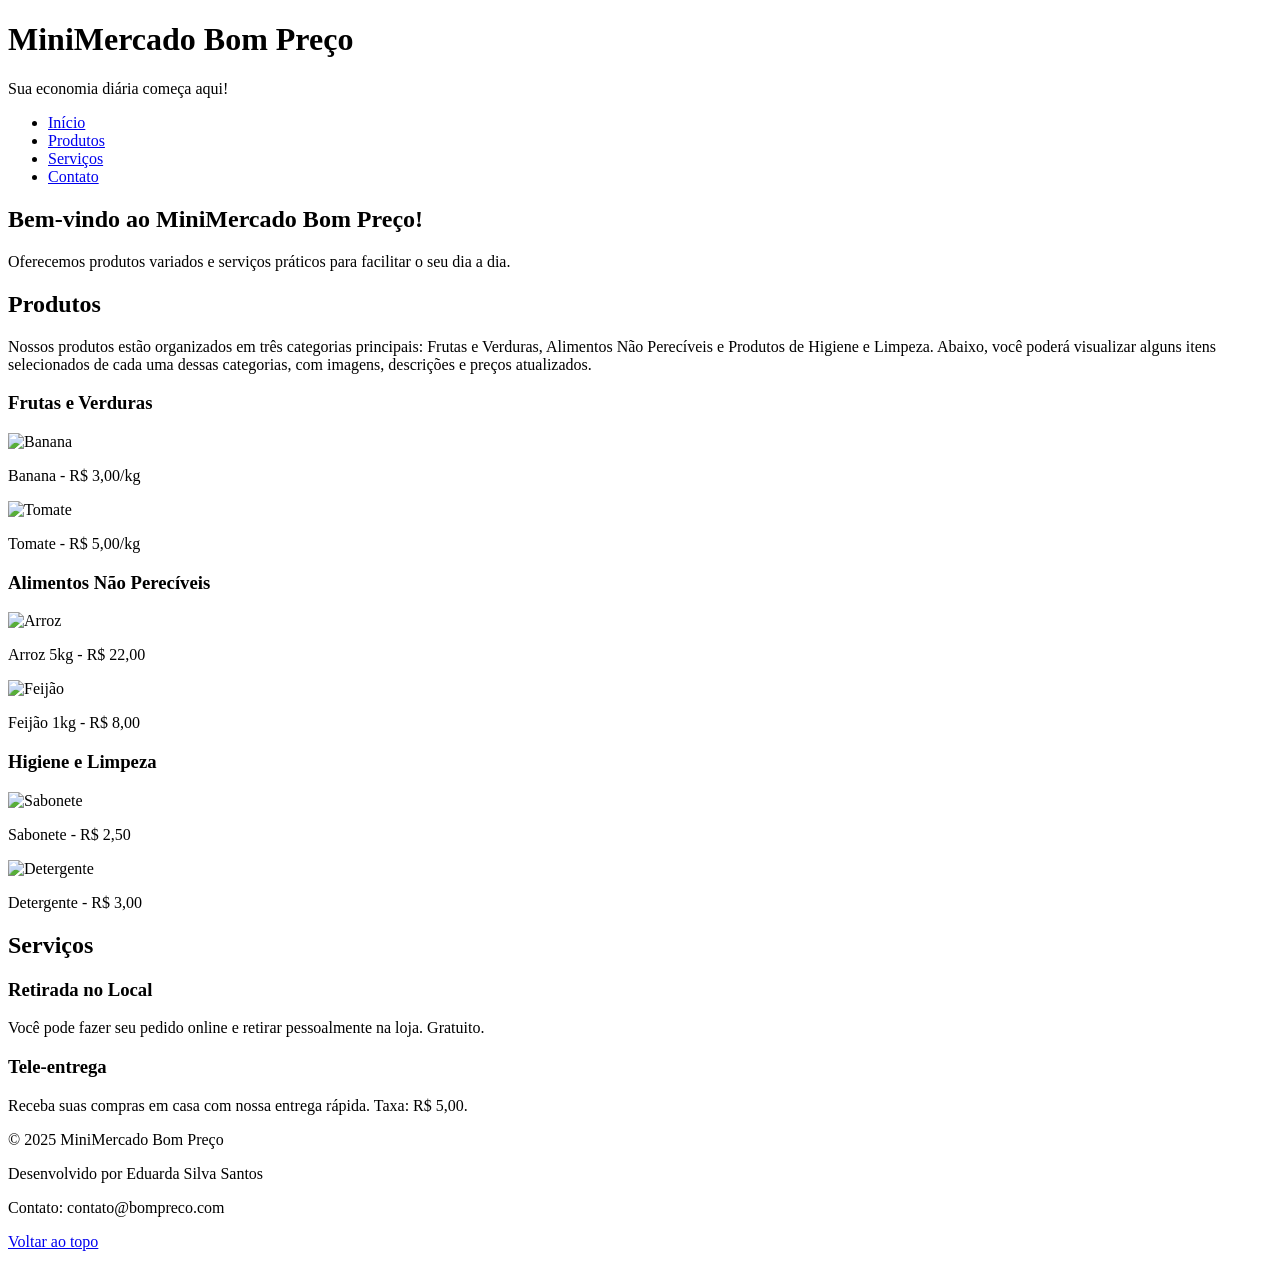
==== index.html @ d3edf09d "ok" ====
<!DOCTYPE html>
<html lang="pt-BR">

<head>
    <meta charset="UTF-8">
    <title>MiniMercado Bom Preço</title>
</head>

<body>
    <!-- Cabeçalho -->
    <header>
        <h1>MiniMercado Bom Preço</h1>
        <p>Sua economia diária começa aqui!</p>
        <nav>
            <ul>
                <li><a href="#inicio">Início</a></li>
                <li><a href="#produtos">Produtos</a></li>
                <li><a href="#servicos">Serviços</a></li>
                <li><a href="#contato">Contato</a></li>
            </ul>
        </nav>
    </header>

    <!-- Corpo -->
    <main>
        <section id="inicio">
            <h2>Bem-vindo ao MiniMercado Bom Preço!</h2>
            <p>Oferecemos produtos variados e serviços práticos para facilitar o seu dia a dia.</p>
        </section>

        <section id="produtos">
            <h2>Produtos</h2>
            <p>Nossos produtos estão organizados em três categorias principais: Frutas e Verduras, Alimentos Não
                Perecíveis e Produtos de Higiene e Limpeza. Abaixo, você poderá visualizar alguns itens selecionados de
                cada uma dessas categorias, com imagens, descrições e preços atualizados.</p>

            <h3>Frutas e Verduras</h3>
            <div>
                <img src="img/banana.jpg" alt="Banana" width="150">
                <p>Banana - R$ 3,00/kg</p>
            </div>
            <div>
                <img src="img/tomate.jpg" alt="Tomate" width="150">
                <p>Tomate - R$ 5,00/kg</p>
            </div>

            <h3>Alimentos Não Perecíveis</h3>
            <div>
                <img src="img/arroz.jpg" alt="Arroz" width="150">
                <p>Arroz 5kg - R$ 22,00</p>
            </div>
            <div>
                <img src="img/feijao.jpg" alt="Feijão" width="150">
                <p>Feijão 1kg - R$ 8,00</p>
            </div>

            <h3>Higiene e Limpeza</h3>
            <div>
                <img src="img/sabonete.jpg" alt="Sabonete" width="150">
                <p>Sabonete - R$ 2,50</p>
            </div>
            <div>
                <img src="img/detergente.jpg" alt="Detergente" width="150">
                <p>Detergente - R$ 3,00</p>
            </div>
        </section>

        <section id="servicos">
            <h2>Serviços</h2>
            <div>
                <h3>Retirada no Local</h3>
                <p>Você pode fazer seu pedido online e retirar pessoalmente na loja. Gratuito.</p>
            </div>
            <div>
                <h3>Tele-entrega</h3>
                <p>Receba suas compras em casa com nossa entrega rápida. Taxa: R$ 5,00.</p>
            </div>
        </section>
    </main>

    <!-- Rodapé -->
    <footer id="contato">
        <p>© 2025 MiniMercado Bom Preço</p>
        <p>Desenvolvido por Eduarda Silva Santos</p>
        <p>Contato: contato@bompreco.com</p>
        <p><a href="#inicio">Voltar ao topo</a></p>
    </footer>
</body>

</html>
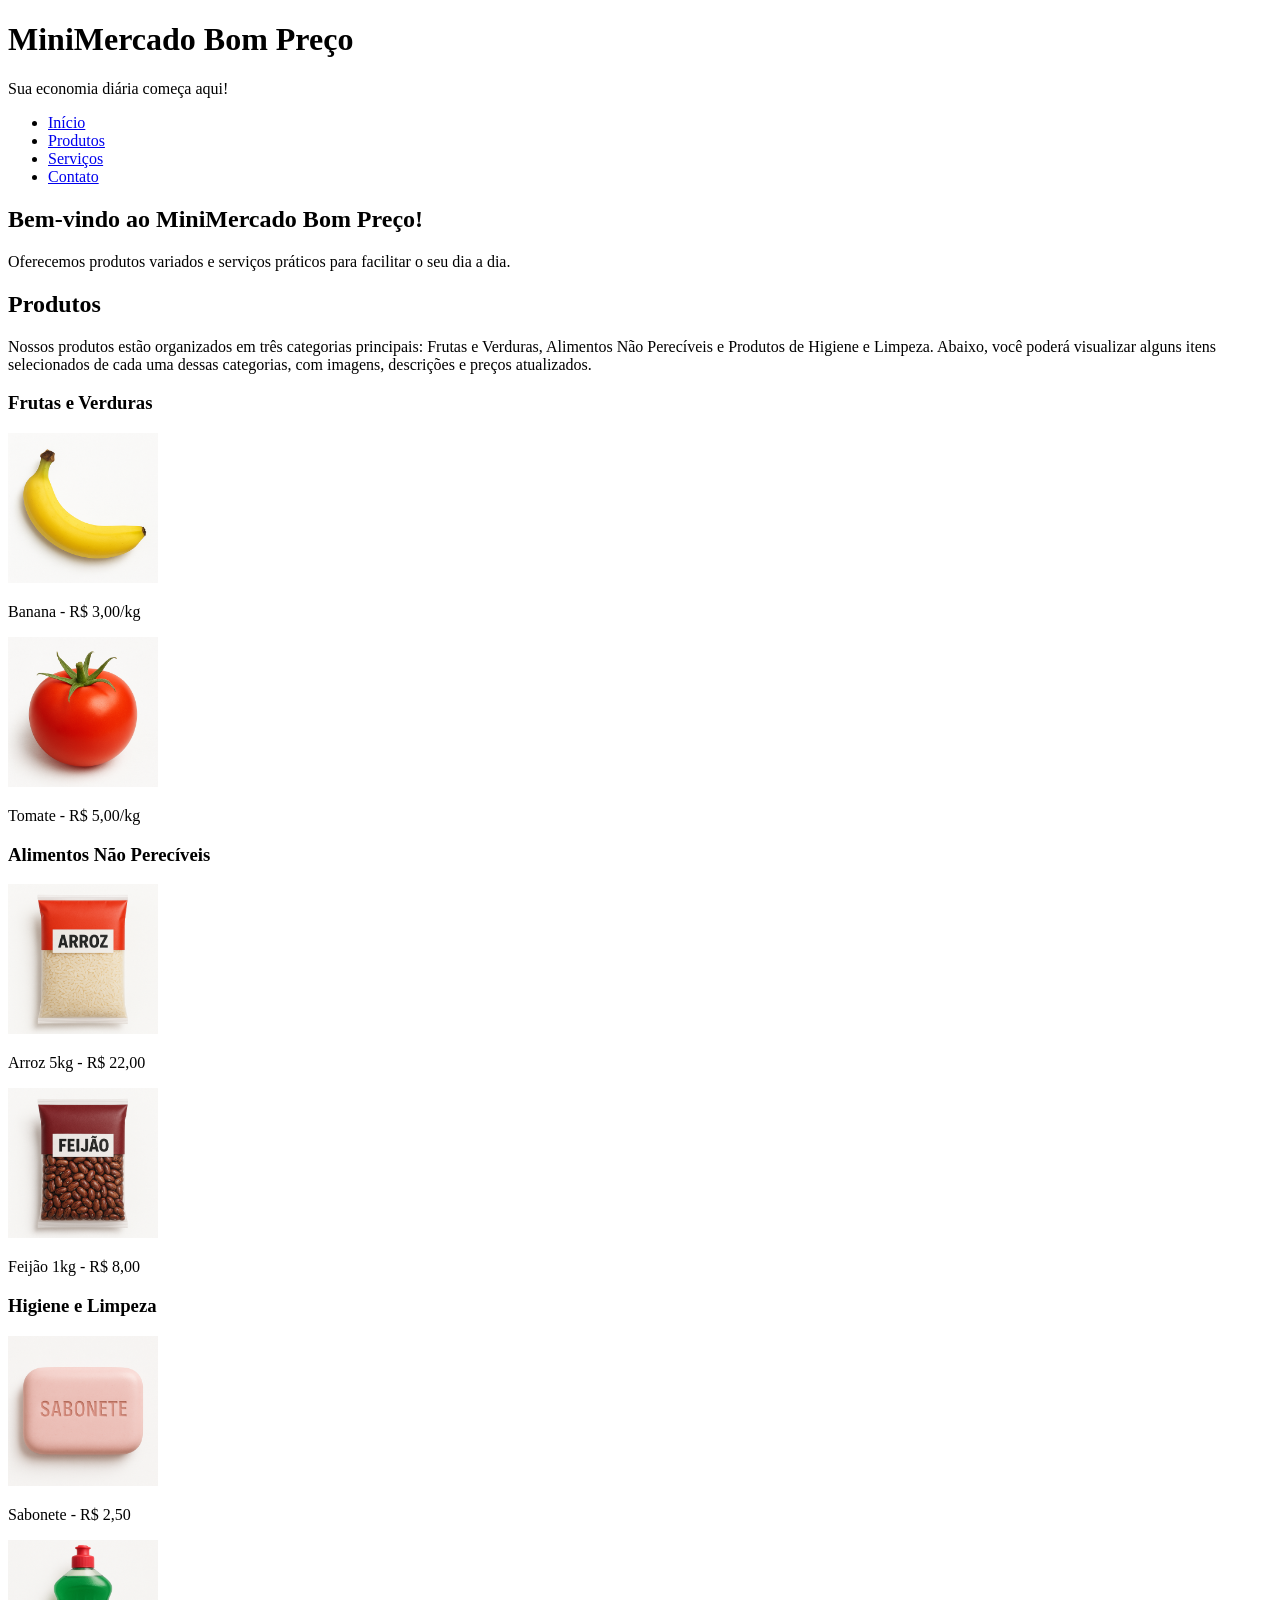
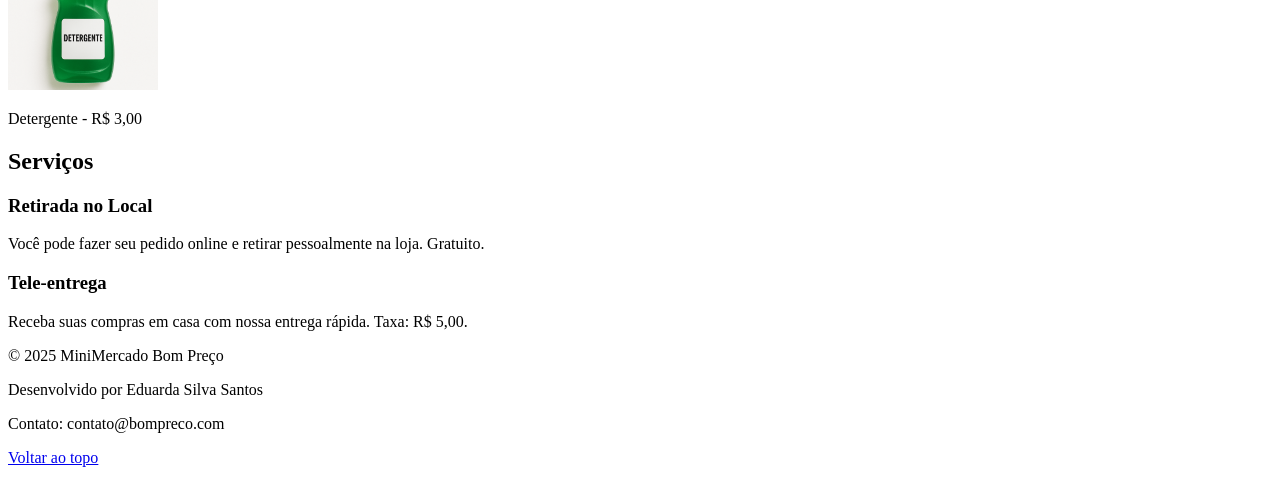
==== commit b4232ad2: "img add" ====
--- a/index.html
+++ b/index.html
@@ -36,31 +36,31 @@
 
             <h3>Frutas e Verduras</h3>
             <div>
-                <img src="img/banana.jpg" alt="Banana" width="150">
+                <img src="img\banana.png" alt="Banana" width="150">
                 <p>Banana - R$ 3,00/kg</p>
             </div>
             <div>
-                <img src="img/tomate.jpg" alt="Tomate" width="150">
+                <img src="img\tomate.png" alt="Tomate" width="150">
                 <p>Tomate - R$ 5,00/kg</p>
             </div>
 
             <h3>Alimentos Não Perecíveis</h3>
             <div>
-                <img src="img/arroz.jpg" alt="Arroz" width="150">
+                <img src="img\arroz.png" alt="Arroz" width="150">
                 <p>Arroz 5kg - R$ 22,00</p>
             </div>
             <div>
-                <img src="img/feijao.jpg" alt="Feijão" width="150">
+                <img src="img\feijao.png" alt="Feijão" width="150">
                 <p>Feijão 1kg - R$ 8,00</p>
             </div>
 
             <h3>Higiene e Limpeza</h3>
             <div>
-                <img src="img/sabonete.jpg" alt="Sabonete" width="150">
+                <img src="img\sabonete.png" alt="Sabonete" width="150">
                 <p>Sabonete - R$ 2,50</p>
             </div>
             <div>
-                <img src="img/detergente.jpg" alt="Detergente" width="150">
+                <img src="img\detergente.png" alt="Detergente" width="150">
                 <p>Detergente - R$ 3,00</p>
             </div>
         </section>
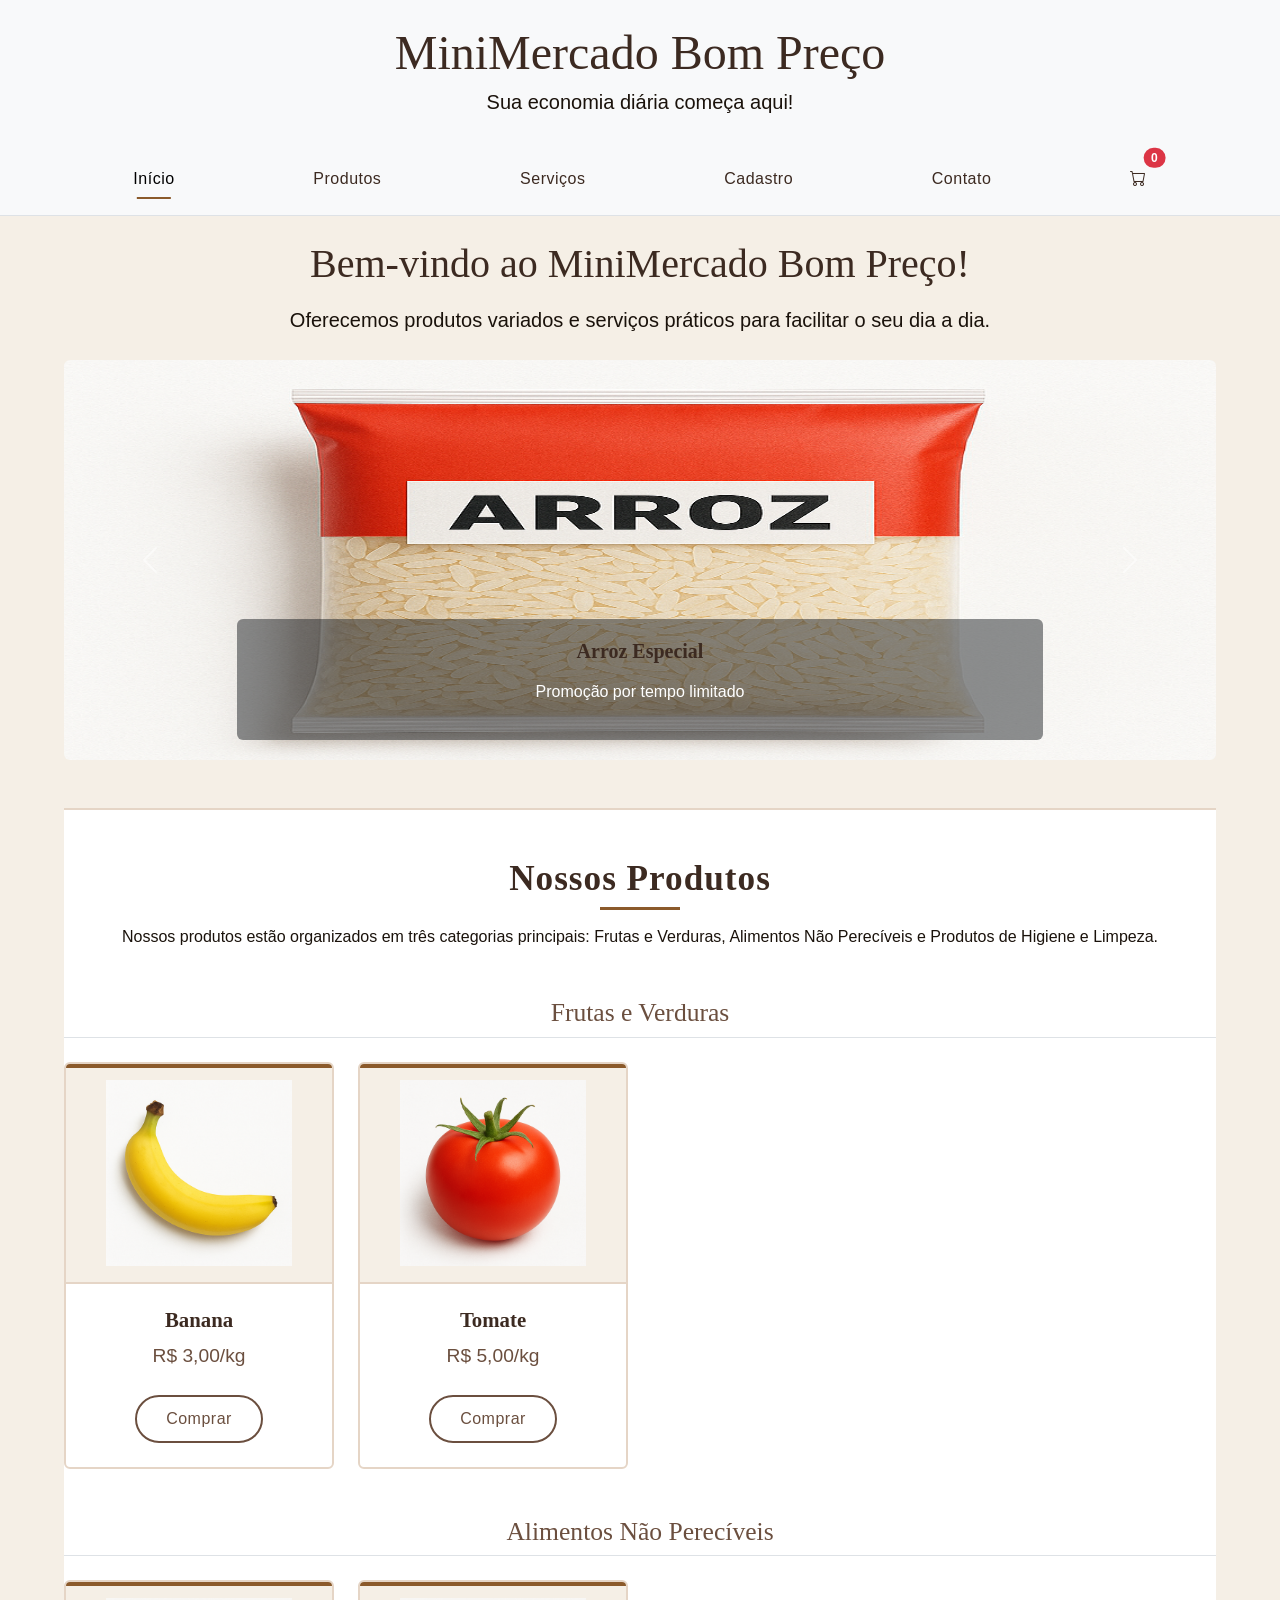
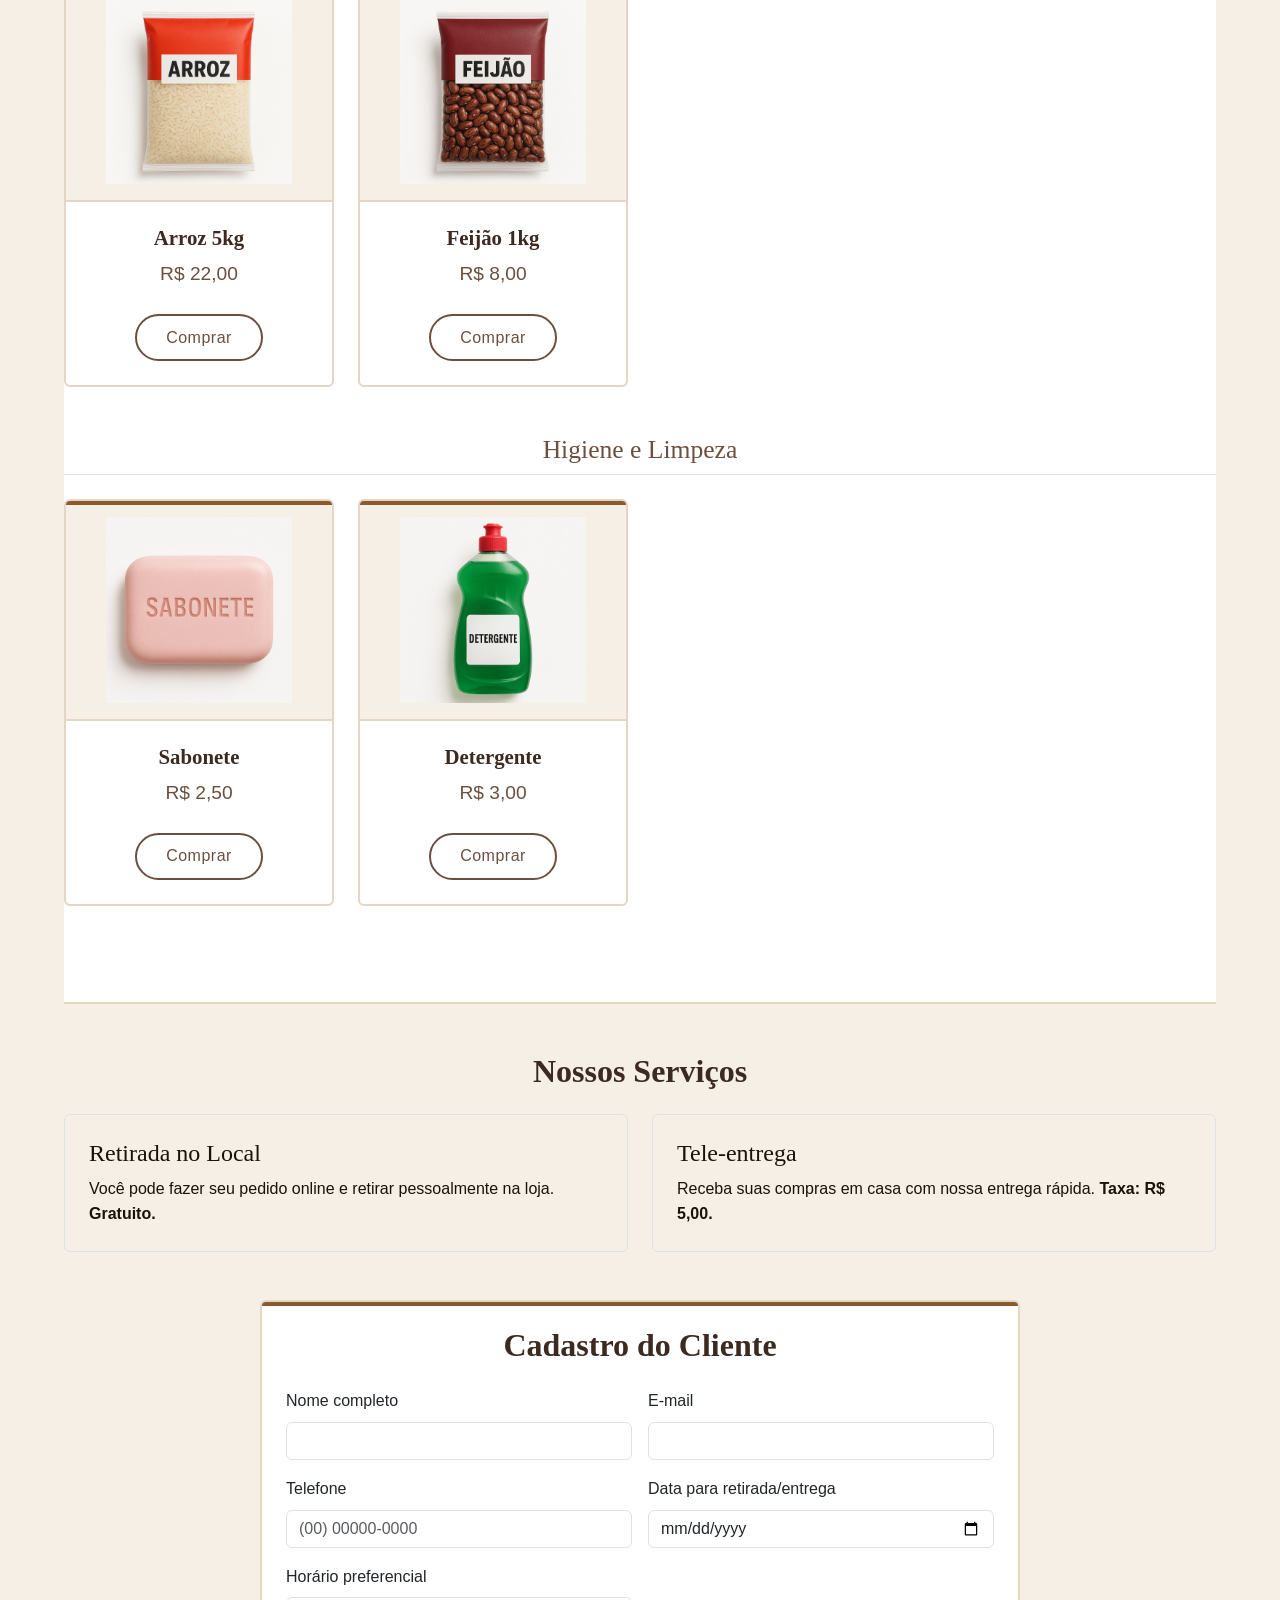
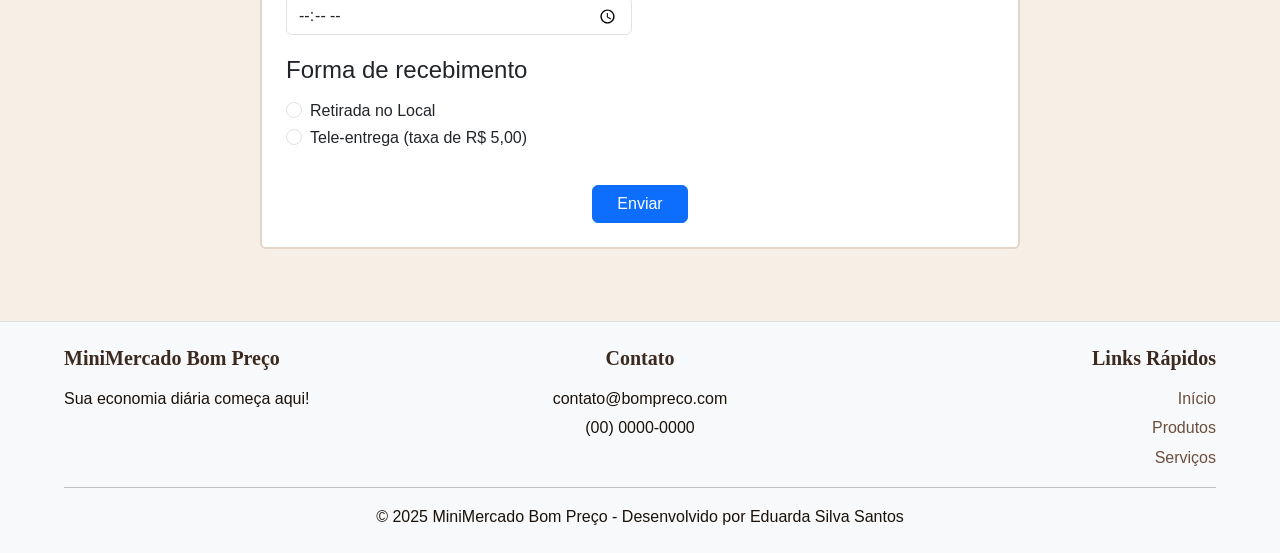
==== commit e0bfbbaf: "feat: adiciona estrutura inicial com HTML, CSS e JS" ====
--- a/index.html
+++ b/index.html
@@ -3,88 +3,361 @@
 
 <head>
     <meta charset="UTF-8">
-    <title>MiniMercado Bom Preço</title>
+    <meta name="viewport" content="width=device-width, initial-scale=1.0">
+    <meta name="description" content="MiniMercado Bom Preço - Sua economia diária começa aqui!">
+    <meta property="og:title" content="MiniMercado Bom Preço - Economia no seu dia a dia">
+    <meta property="og:description" content="Sua economia diária começa aqui!">
+    <meta property="og:image" content="img/logo-social.png">
+    <title>MiniMercado Bom Preço - Economia no seu dia a dia</title>
+    <!-- Bootstrap CSS -->
+    <link href="https://cdn.jsdelivr.net/npm/bootstrap@5.3.0/dist/css/bootstrap.min.css" rel="stylesheet">
+    <!-- Bootstrap Icons -->
+    <link rel="stylesheet" href="https://cdn.jsdelivr.net/npm/bootstrap-icons@1.10.0/font/bootstrap-icons.css">
+    <!-- Animate CSS -->
+    <link rel="stylesheet" href="https://cdnjs.cloudflare.com/ajax/libs/animate.css/4.1.1/animate.min.css">
+    <!-- Favicon -->
+    <link rel="icon" href="img/favicon.ico" type="image/x-icon">
+    <!-- CSS personalizado -->
+    <link href="style.css" rel="stylesheet">
 </head>
 
 <body>
     <!-- Cabeçalho -->
-    <header>
-        <h1>MiniMercado Bom Preço</h1>
-        <p>Sua economia diária começa aqui!</p>
-        <nav>
-            <ul>
-                <li><a href="#inicio">Início</a></li>
-                <li><a href="#produtos">Produtos</a></li>
-                <li><a href="#servicos">Serviços</a></li>
-                <li><a href="#contato">Contato</a></li>
-            </ul>
-        </nav>
+    <header class="bg-light border-bottom">
+        <div class="container">
+            <div class="text-center py-4">
+                <h1 class="display-5 mb-1">MiniMercado Bom Preço</h1>
+                <p class="lead mb-0">Sua economia diária começa aqui!</p>
+            </div>
+
+            <nav class="navbar navbar-expand-lg navbar-light bg-light">
+                <div class="container-fluid px-0">
+                    <button class="navbar-toggler" type="button" data-bs-toggle="collapse" data-bs-target="#navbarNav"
+                        aria-controls="navbarNav" aria-expanded="false" aria-label="Toggle navigation">
+                        <span class="navbar-toggler-icon"></span>
+                    </button>
+                    <div class="collapse navbar-collapse" id="navbarNav">
+                        <ul class="navbar-nav w-100 justify-content-around">
+                            <li class="nav-item">
+                                <a class="nav-link active" href="#inicio">Início</a>
+                            </li>
+                            <li class="nav-item">
+                                <a class="nav-link" href="#produtos">Produtos</a>
+                            </li>
+                            <li class="nav-item">
+                                <a class="nav-link" href="#servicos">Serviços</a>
+                            </li>
+                            <li class="nav-item">
+                                <a class="nav-link" href="#cadastro">Cadastro</a>
+                            </li>
+                            <li class="nav-item">
+                                <a class="nav-link" href="#contato">Contato</a>
+                            </li>
+                        </ul>
+                    </div>
+                </div>
+            </nav>
+        </div>
     </header>
 
-    <!-- Corpo -->
-    <main>
-        <section id="inicio">
-            <h2>Bem-vindo ao MiniMercado Bom Preço!</h2>
-            <p>Oferecemos produtos variados e serviços práticos para facilitar o seu dia a dia.</p>
-        </section>
-
-        <section id="produtos">
-            <h2>Produtos</h2>
-            <p>Nossos produtos estão organizados em três categorias principais: Frutas e Verduras, Alimentos Não
-                Perecíveis e Produtos de Higiene e Limpeza. Abaixo, você poderá visualizar alguns itens selecionados de
-                cada uma dessas categorias, com imagens, descrições e preços atualizados.</p>
-
-            <h3>Frutas e Verduras</h3>
-            <div>
-                <img src="img\banana.png" alt="Banana" width="150">
-                <p>Banana - R$ 3,00/kg</p>
+    <!-- Conteúdo Principal -->
+    <main class="py-4">
+        <div class="container">
+            <!-- Seção Início -->
+            <section id="inicio" class="mb-5">
+                <div class="text-center mb-4">
+                    <h2 class="display-6">Bem-vindo ao MiniMercado Bom Preço!</h2>
+                    <p class="lead">Oferecemos produtos variados e serviços práticos para facilitar o seu dia a dia.</p>
+                </div>
+
+                <!-- Carrossel -->
+                <div id="carousel" class="mb-5">
+                    <div id="carouselExample" class="carousel slide" data-bs-ride="carousel">
+                        <div class="carousel-inner rounded">
+                            <div class="carousel-item active">
+                                <img src="img/arroz.png" class="d-block w-100" alt="Promoção de Arroz" width="800"
+                                    height="400">
+                                <div class="carousel-caption d-none d-md-block bg-dark bg-opacity-50 rounded">
+                                    <h5>Arroz Especial</h5>
+                                    <p>Promoção por tempo limitado</p>
+                                </div>
+                            </div>
+                            <div class="carousel-item">
+                                <img src="img/banana.png" class="d-block w-100" alt="Oferta de Bananas" width="800"
+                                    height="400">
+                                <div class="carousel-caption d-none d-md-block bg-dark bg-opacity-50 rounded">
+                                    <h5>Bananas Frescas</h5>
+                                    <p>Apenas R$ 3,00/kg</p>
+                                </div>
+                            </div>
+                            <div class="carousel-item">
+                                <img src="img/sabonete.png" class="d-block w-100" alt="Sabonete em promoção" width="800"
+                                    height="400">
+                                <div class="carousel-caption d-none d-md-block bg-dark bg-opacity-50 rounded">
+                                    <h5>Higiene Pessoal</h5>
+                                    <p>Sabonetes com 20% de desconto</p>
+                                </div>
+                            </div>
+                        </div>
+                        <button class="carousel-control-prev" type="button" data-bs-target="#carouselExample"
+                            data-bs-slide="prev">
+                            <span class="carousel-control-prev-icon" aria-hidden="true"></span>
+                            <span class="visually-hidden">Anterior</span>
+                        </button>
+                        <button class="carousel-control-next" type="button" data-bs-target="#carouselExample"
+                            data-bs-slide="next">
+                            <span class="carousel-control-next-icon" aria-hidden="true"></span>
+                            <span class="visually-hidden">Próximo</span>
+                        </button>
+                    </div>
+                </div>
+            </section>
+
+            <!-- Seção Produtos -->
+            <section id="produtos" class="mb-5">
+                <h2 class="text-center mb-4">Nossos Produtos</h2>
+                <p class="text-center mb-5">Nossos produtos estão organizados em três categorias principais: Frutas e
+                    Verduras, Alimentos Não Perecíveis e Produtos de Higiene e Limpeza.</p>
+
+                <!-- Frutas e Verduras -->
+                <div class="mb-5">
+                    <h3 class="border-bottom pb-2 mb-4">Frutas e Verduras</h3>
+                    <div class="row g-4">
+                        <div class="col-md-6 col-lg-3">
+                            <div class="card h-100" data-product-id="1">
+                                <img src="img/banana.png" class="card-img-top p-3" alt="Banana" loading="lazy">
+                                <div class="card-body d-flex flex-column">
+                                    <h5 class="card-title">Banana</h5>
+                                    <p class="card-text">R$ 3,00/kg</p>
+                                    <button class="btn btn-outline-primary mt-auto">Comprar</button>
+                                </div>
+                            </div>
+                        </div>
+                        <div class="col-md-6 col-lg-3">
+                            <div class="card h-100" data-product-id="2">
+                                <img src="img/tomate.png" class="card-img-top p-3" alt="Tomate" loading="lazy">
+                                <div class="card-body d-flex flex-column">
+                                    <h5 class="card-title">Tomate</h5>
+                                    <p class="card-text">R$ 5,00/kg</p>
+                                    <button class="btn btn-outline-primary mt-auto">Comprar</button>
+                                </div>
+                            </div>
+                        </div>
+                        <!-- Adicione mais produtos aqui -->
+                    </div>
+                </div>
+
+                <!-- Alimentos Não Perecíveis -->
+                <div class="mb-5">
+                    <h3 class="border-bottom pb-2 mb-4">Alimentos Não Perecíveis</h3>
+                    <div class="row g-4">
+                        <div class="col-md-6 col-lg-3">
+                            <div class="card h-100" data-product-id="3">
+                                <img src="img/arroz.png" class="card-img-top p-3" alt="Arroz" loading="lazy">
+                                <div class="card-body d-flex flex-column">
+                                    <h5 class="card-title">Arroz 5kg</h5>
+                                    <p class="card-text">R$ 22,00</p>
+                                    <button class="btn btn-outline-primary mt-auto">Comprar</button>
+                                </div>
+                            </div>
+                        </div>
+                        <div class="col-md-6 col-lg-3">
+                            <div class="card h-100" data-product-id="4">
+                                <img src="img/feijao.png" class="card-img-top p-3" alt="Feijão" loading="lazy">
+                                <div class="card-body d-flex flex-column">
+                                    <h5 class="card-title">Feijão 1kg</h5>
+                                    <p class="card-text">R$ 8,00</p>
+                                    <button class="btn btn-outline-primary mt-auto">Comprar</button>
+                                </div>
+                            </div>
+                        </div>
+                        <!-- Adicione mais produtos aqui -->
+                    </div>
+                </div>
+
+                <!-- Higiene e Limpeza -->
+                <div class="mb-5">
+                    <h3 class="border-bottom pb-2 mb-4">Higiene e Limpeza</h3>
+                    <div class="row g-4">
+                        <div class="col-md-6 col-lg-3">
+                            <div class="card h-100" data-product-id="5">
+                                <img src="img/sabonete.png" class="card-img-top p-3" alt="Sabonete" loading="lazy">
+                                <div class="card-body d-flex flex-column">
+                                    <h5 class="card-title">Sabonete</h5>
+                                    <p class="card-text">R$ 2,50</p>
+                                    <button class="btn btn-outline-primary mt-auto">Comprar</button>
+                                </div>
+                            </div>
+                        </div>
+                        <div class="col-md-6 col-lg-3">
+                            <div class="card h-100" data-product-id="6">
+                                <img src="img/detergente.png" class="card-img-top p-3" alt="Detergente" loading="lazy">
+                                <div class="card-body d-flex flex-column">
+                                    <h5 class="card-title">Detergente</h5>
+                                    <p class="card-text">R$ 3,00</p>
+                                    <button class="btn btn-outline-primary mt-auto">Comprar</button>
+                                </div>
+                            </div>
+                        </div>
+                        <!-- Adicione mais produtos aqui -->
+                    </div>
+                </div>
+            </section>
+
+            <!-- Seção Serviços -->
+            <section id="servicos" class="mb-5">
+                <h2 class="text-center mb-4">Nossos Serviços</h2>
+                <div class="row g-4">
+                    <div class="col-md-6">
+                        <div class="p-4 border rounded h-100">
+                            <h3 class="h4">Retirada no Local</h3>
+                            <p class="mb-0">Você pode fazer seu pedido online e retirar pessoalmente na loja.
+                                <strong>Gratuito.</strong>
+                            </p>
+                        </div>
+                    </div>
+                    <div class="col-md-6">
+                        <div class="p-4 border rounded h-100">
+                            <h3 class="h4">Tele-entrega</h3>
+                            <p class="mb-0">Receba suas compras em casa com nossa entrega rápida. <strong>Taxa: R$
+                                    5,00.</strong></p>
+                        </div>
+                    </div>
+                </div>
+            </section>
+
+            <!-- Seção Cadastro -->
+            <section id="cadastro" class="mb-5">
+                <div class="row justify-content-center">
+                    <div class="col-lg-8">
+                        <div class="card">
+                            <div class="card-body p-4">
+                                <h2 class="text-center mb-4">Cadastro do Cliente</h2>
+                                <form id="formCadastro" novalidate>
+                                    <div class="row g-3">
+                                        <div class="col-md-6">
+                                            <label for="nome" class="form-label">Nome completo</label>
+                                            <input type="text" id="nome" class="form-control" required minlength="3">
+                                            <div class="invalid-feedback">Por favor, insira seu nome completo</div>
+                                        </div>
+                                        <div class="col-md-6">
+                                            <label for="email" class="form-label">E-mail</label>
+                                            <input type="email" id="email" class="form-control" required>
+                                            <div class="invalid-feedback">Por favor, insira um e-mail válido</div>
+                                        </div>
+                                        <div class="col-md-6">
+                                            <label for="telefone" class="form-label">Telefone</label>
+                                            <input type="tel" id="telefone" class="form-control" required
+                                                placeholder="(00) 00000-0000"
+                                                pattern="\(?\d{2}\)?[\s-]?\d{4,5}[\s-]?\d{4}">
+                                            <div class="invalid-feedback">Por favor, insira um telefone válido</div>
+                                        </div>
+                                        <div class="col-md-6">
+                                            <label for="data" class="form-label">Data para retirada/entrega</label>
+                                            <input type="date" id="data" class="form-control" required>
+                                            <div class="invalid-feedback">Por favor, selecione uma data</div>
+                                        </div>
+                                        <div class="col-md-6">
+                                            <label for="hora" class="form-label">Horário preferencial</label>
+                                            <input type="time" id="hora" class="form-control" required>
+                                            <div class="invalid-feedback">Por favor, selecione um horário</div>
+                                        </div>
+
+                                        <div class="col-12">
+                                            <fieldset class="mb-3">
+                                                <legend class="form-label">Forma de recebimento</legend>
+                                                <div class="form-check">
+                                                    <input class="form-check-input" type="radio" name="entrega"
+                                                        id="local" value="local" required>
+                                                    <label class="form-check-label" for="local">Retirada no
+                                                        Local</label>
+                                                </div>
+                                                <div class="form-check">
+                                                    <input class="form-check-input" type="radio" name="entrega"
+                                                        id="entrega" value="entrega">
+                                                    <label class="form-check-label" for="entrega">Tele-entrega (taxa de
+                                                        R$ 5,00)</label>
+                                                </div>
+                                                <div class="invalid-feedback">Por favor, selecione uma opção</div>
+                                            </fieldset>
+                                        </div>
+
+                                        <div class="col-12" id="dadosEntrega">
+                                            <div class="border p-3 rounded mb-3">
+                                                <h4 class="h5 mb-3">Dados para Entrega</h4>
+                                                <div class="row g-3">
+                                                    <div class="col-md-8">
+                                                        <label for="endereco" class="form-label">Endereço</label>
+                                                        <input type="text" id="endereco" class="form-control"
+                                                            placeholder="Rua, número, complemento">
+                                                        <div class="invalid-feedback">Por favor, insira seu endereço
+                                                        </div>
+                                                    </div>
+                                                    <div class="col-md-4">
+                                                        <label for="bairro" class="form-label">Bairro</label>
+                                                        <input type="text" id="bairro" class="form-control">
+                                                        <div class="invalid-feedback">Por favor, insira seu bairro</div>
+                                                    </div>
+                                                    <div class="col-md-6">
+                                                        <label for="cidade" class="form-label">Cidade</label>
+                                                        <input type="text" id="cidade" class="form-control">
+                                                        <div class="invalid-feedback">Por favor, insira sua cidade</div>
+                                                    </div>
+                                                    <div class="col-md-6">
+                                                        <label for="cep" class="form-label">CEP</label>
+                                                        <input type="text" id="cep" class="form-control"
+                                                            placeholder="00000-000" pattern="\d{5}-?\d{3}">
+                                                        <div class="invalid-feedback">Por favor, insira um CEP válido
+                                                        </div>
+                                                    </div>
+                                                </div>
+                                            </div>
+                                        </div>
+
+                                        <div class="col-12 text-center">
+                                            <button type="submit" class="btn btn-primary px-4">Enviar</button>
+                                        </div>
+                                    </div>
+                                </form>
+                            </div>
+                        </div>
+                    </div>
+                </div>
+            </section>
+        </div>
+    </main>
+
+    <!-- Rodapé -->
+    <footer class="bg-light border-top py-4" id="contato">
+        <div class="container">
+            <div class="row">
+                <div class="col-md-4 text-center text-md-start">
+                    <h5 class="mb-3">MiniMercado Bom Preço</h5>
+                    <p>Sua economia diária começa aqui!</p>
+                </div>
+                <div class="col-md-4 text-center">
+                    <h5 class="mb-3">Contato</h5>
+                    <p class="mb-1">contato@bompreco.com</p>
+                    <p>(00) 0000-0000</p>
+                </div>
+                <div class="col-md-4 text-center text-md-end">
+                    <h5 class="mb-3">Links Rápidos</h5>
+                    <a href="#inicio" class="d-block mb-1">Início</a>
+                    <a href="#produtos" class="d-block mb-1">Produtos</a>
+                    <a href="#servicos" class="d-block">Serviços</a>
+                </div>
             </div>
-            <div>
-                <img src="img\tomate.png" alt="Tomate" width="150">
-                <p>Tomate - R$ 5,00/kg</p>
+            <hr class="my-3">
+            <div class="text-center">
+                <p class="mb-0">&copy; 2025 MiniMercado Bom Preço - Desenvolvido por Eduarda Silva Santos</p>
             </div>
-
-            <h3>Alimentos Não Perecíveis</h3>
-            <div>
-                <img src="img\arroz.png" alt="Arroz" width="150">
-                <p>Arroz 5kg - R$ 22,00</p>
-            </div>
-            <div>
-                <img src="img\feijao.png" alt="Feijão" width="150">
-                <p>Feijão 1kg - R$ 8,00</p>
-            </div>
-
-            <h3>Higiene e Limpeza</h3>
-            <div>
-                <img src="img\sabonete.png" alt="Sabonete" width="150">
-                <p>Sabonete - R$ 2,50</p>
-            </div>
-            <div>
-                <img src="img\detergente.png" alt="Detergente" width="150">
-                <p>Detergente - R$ 3,00</p>
-            </div>
-        </section>
-
-        <section id="servicos">
-            <h2>Serviços</h2>
-            <div>
-                <h3>Retirada no Local</h3>
-                <p>Você pode fazer seu pedido online e retirar pessoalmente na loja. Gratuito.</p>
-            </div>
-            <div>
-                <h3>Tele-entrega</h3>
-                <p>Receba suas compras em casa com nossa entrega rápida. Taxa: R$ 5,00.</p>
-            </div>
-        </section>
-    </main>
-
-    <!-- Rodapé -->
-    <footer id="contato">
-        <p>© 2025 MiniMercado Bom Preço</p>
-        <p>Desenvolvido por Eduarda Silva Santos</p>
-        <p>Contato: contato@bompreco.com</p>
-        <p><a href="#inicio">Voltar ao topo</a></p>
+        </div>
     </footer>
+
+    <!-- Bootstrap JS -->
+    <script src="https://cdn.jsdelivr.net/npm/bootstrap@5.3.0/dist/js/bootstrap.bundle.min.js"></script>
+    <!-- Seu JavaScript -->
+    <script src="main.js" defer></script>
 </body>
 
 </html>
--- a/style.css
+++ b/style.css
@@ -0,0 +1,263 @@
+/* =============================================
+   Variáveis de Cor - Tema Clássico Moderno
+   ============================================= */
+:root {
+    --black: #1A120B;
+    --dark-brown: #3C2A21;
+    --medium-brown: #6B4F3F;
+    --light-brown: #9D7C5E;
+    --beige: #E5D5C6;
+    --cream: #F5EFE6;
+    --white: #FFFFFF;
+    --accent: #8B5A2B;
+    --space-xs: 0.5rem;
+    --space-sm: 1rem;
+    --space-md: 1.5rem;
+    --space-lg: 2rem;
+    --space-xl: 3rem;
+    --border-radius: 6px;
+    --border-width: 2px;
+}
+
+* {
+    margin: 0;
+    padding: 0;
+    box-sizing: border-box;
+}
+
+body {
+    font-family: 'Montserrat', 'Helvetica Neue', Arial, sans-serif;
+    line-height: 1.6;
+    color: var(--black);
+    background-color: var(--cream);
+}
+
+h1,
+h2,
+h3,
+h4,
+h5,
+h6 {
+    font-family: 'Playfair Display', Georgia, serif;
+    font-weight: 600;
+    color: var(--dark-brown);
+    margin-bottom: var(--space-sm);
+}
+
+a {
+    text-decoration: none;
+    color: var(--medium-brown);
+    transition: all 0.3s ease;
+}
+
+a:hover {
+    color: var(--black);
+}
+
+.container {
+    max-width: 1200px;
+    margin: 0 auto;
+    padding: 0 var(--space-md);
+}
+
+header {
+    background-color: var(--white) !important;
+    border-bottom: var(--border-width) solid var(--beige);
+}
+
+.navbar {
+    padding: var(--space-sm) 0;
+}
+
+.nav-link {
+    color: var(--dark-brown);
+    font-weight: 500;
+    padding: var(--space-xs) var(--space-sm);
+    letter-spacing: 0.5px;
+    position: relative;
+}
+
+.nav-link:hover,
+.nav-link.active {
+    color: var(--black);
+}
+
+.nav-link.active:after {
+    content: '';
+    position: absolute;
+    bottom: 0;
+    left: 50%;
+    transform: translateX(-50%);
+    width: 60%;
+    height: 2px;
+    background-color: var(--accent);
+}
+
+#produtos {
+    padding: var(--space-xl) 0;
+    text-align: center;
+    background-color: var(--white);
+    margin: var(--space-lg) 0;
+    border-top: var(--border-width) solid var(--beige);
+    border-bottom: var(--border-width) solid var(--beige);
+}
+
+#produtos h2 {
+    font-size: 2.2rem;
+    margin-bottom: var(--space-md);
+    position: relative;
+    display: inline-block;
+    letter-spacing: 1px;
+}
+
+#produtos h2:after {
+    content: '';
+    position: absolute;
+    bottom: -10px;
+    left: 50%;
+    transform: translateX(-50%);
+    width: 80px;
+    height: 3px;
+    background-color: var(--accent);
+}
+
+#produtos h3 {
+    font-size: 1.6rem;
+    margin-bottom: var(--space-lg);
+    color: var(--medium-brown);
+    font-weight: 500;
+}
+
+.product-category {
+    display: flex;
+    flex-direction: column;
+    align-items: center;
+    margin-bottom: var(--space-xl);
+}
+
+.product-grid {
+    display: flex;
+    flex-wrap: wrap;
+    justify-content: center;
+    gap: var(--space-lg);
+    width: 100%;
+    max-width: 1100px;
+    margin: 0 auto;
+}
+
+.card {
+    border: var(--border-width) solid var(--beige);
+    border-radius: var(--border-radius);
+    overflow: hidden;
+    transition: all 0.3s ease;
+    background-color: var(--white);
+    position: relative;
+    max-width: 320px;
+    width: 100%;
+}
+
+.card:before {
+    content: '';
+    position: absolute;
+    top: 0;
+    left: 0;
+    right: 0;
+    height: 4px;
+    background-color: var(--accent);
+}
+
+.card:hover {
+    transform: translateY(-8px);
+    box-shadow: 0 12px 24px rgba(0, 0, 0, 0.08);
+    border-color: var(--light-brown);
+}
+
+.card-img-top {
+    width: 100%;
+    height: 220px;
+    object-fit: contain;
+    background-color: var(--cream);
+    padding: var(--space-lg);
+    border-bottom: var(--border-width) solid var(--beige);
+}
+
+.card-body {
+    padding: var(--space-md);
+    display: flex;
+    flex-direction: column;
+    align-items: center;
+}
+
+.card-title {
+    font-size: 1.3rem;
+    margin-bottom: var(--space-xs);
+    color: var(--dark-brown);
+    font-weight: 600;
+}
+
+.card-text {
+    font-size: 1.2rem;
+    color: var(--medium-brown);
+    margin-bottom: var(--space-md);
+    font-weight: 500;
+}
+
+.btn-outline-primary {
+    border: var(--border-width) solid var(--medium-brown);
+    color: var(--medium-brown);
+    padding: 0.6rem 1.8rem;
+    border-radius: 30px;
+    font-weight: 500;
+    letter-spacing: 0.5px;
+    transition: all 0.3s ease;
+    background-color: transparent;
+}
+
+.btn-outline-primary:hover {
+    background-color: var(--medium-brown);
+    color: var(--white);
+    border-color: var(--medium-brown);
+}
+
+#cadastro .container {
+    max-width: 1200px;
+    margin: 0 auto;
+}
+
+#cadastro .card {
+    width: 100%;
+    max-width: 1200px;
+    margin: 0 auto;
+    border: var(--border-width) solid var(--beige);
+    border-radius: var(--border-radius);
+    overflow: hidden;
+}
+
+@media (max-width: 768px) {
+    .product-grid {
+        flex-direction: column;
+        align-items: center;
+    }
+
+    .card-img-top {
+        height: 200px;
+    }
+
+    h1 {
+        font-size: 2rem;
+    }
+
+    h2 {
+        font-size: 1.8rem;
+    }
+}
+
+@media (max-width: 576px) {
+    .card {
+        max-width: 90%;
+    }
+
+    #cadastro .card {
+        max-width: 90%;
+    }
+}
